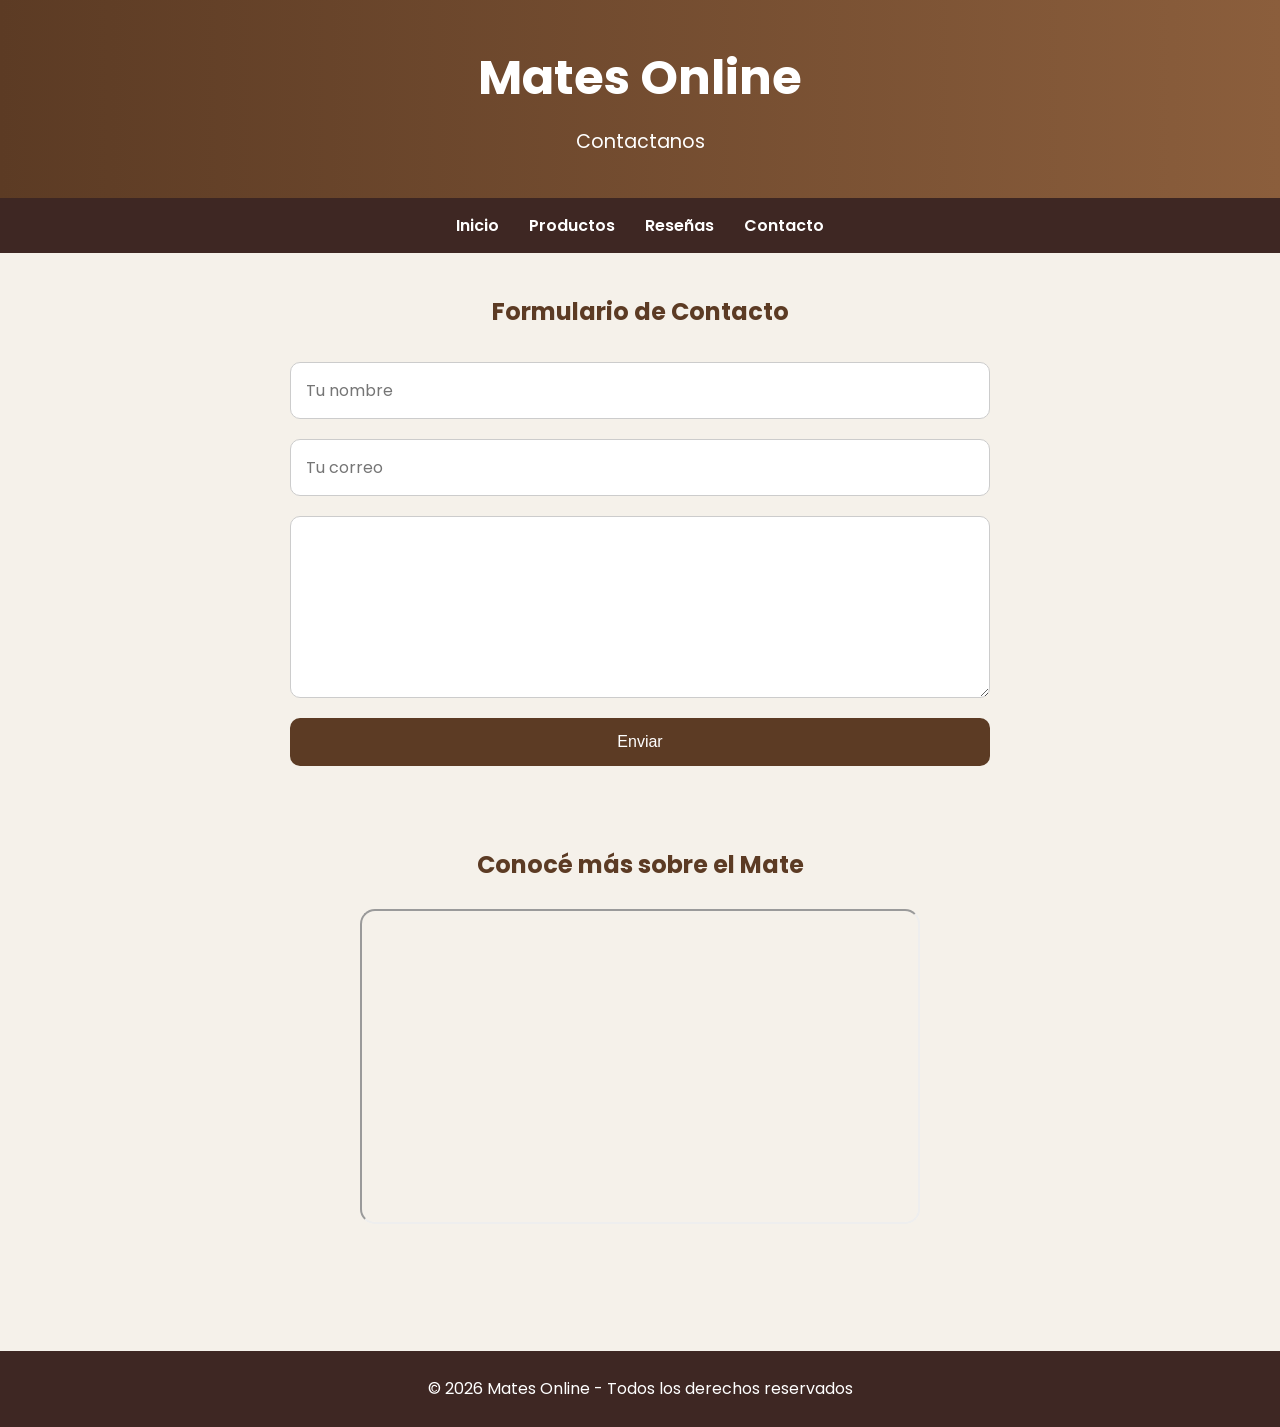
==== contacto.html @ 6e25340e "Cambios Arreglamos un par de errores en la paginas y el estilo. Ademas conectamos al formulario" ====
<!DOCTYPE html>
<html lang="es">
<head>
    <meta charset="UTF-8">
    <meta name="viewport" content="width=device-width, initial-scale=1.0">

    <title>Mates Online - Contacto</title>

    <link rel="stylesheet" href="css/style.css">

    <link href="https://fonts.googleapis.com/css2?family=Poppins:wght@300;400;600&display=swap" rel="stylesheet">
</head>

<body>

    <header>
        <h1>Mates Online</h1>
        <p>Contactanos</p>
    </header>

    <nav>
        <ul>
            <li><a href="index.html">Inicio</a></li>
            <li><a href="productos.html">Productos</a></li>
            <li><a href="reseñas.html">Reseñas</a></li>
            <li><a href="contacto.html">Contacto</a></li>
        </ul>
    </nav>

    <main>

        <section class="contacto">

            <h2>Formulario de Contacto</h2>

            <form action="https://formspree.io/f/xdavdpky" method="POST">

                <input 
                    type="text" 
                    name="nombre" 
                    placeholder="Tu nombre"
                    required
                >

                <input 
                    type="email" 
                    name="email" 
                    placeholder="Tu correo"
                    required
                >

                <textarea 
                    name="mensaje"
                    placeholder="Escribí tu mensaje"
                    rows="6"
                    required>
                </textarea>

                <button type="submit">
                    Enviar
                </button>

            </form>

        </section>

        <section class="video">

            <h2>Conocé más sobre el Mate</h2>

            <iframe 
                width="560" 
                height="315"
                src="https://www.youtube.com/embed/yjN0gQ6P8zQ"
                title="YouTube video player"
                allowfullscreen>
            </iframe>

        </section>

    </main>

    <footer>
        <p>© 2026 Mates Online - Todos los derechos reservados</p>
    </footer>

</body>
</html>
---- css/style.css ----
/* =========================
   ESTILOS GENERALES
========================= */

* {
    margin: 0;
    padding: 0;
    box-sizing: border-box;
}

body {
    font-family: 'Poppins', sans-serif;
    background-color: #f5f1ea;
    color: #333;
    line-height: 1.6;
}

/* =========================
   HEADER
========================= */

header {
    background: linear-gradient(to right, #5c3b24, #8b5e3c);
    color: white;
    text-align: center;
    padding: 40px 20px;
}

header h1 {
    font-size: 3rem;
    margin-bottom: 10px;
}

header p {
    font-size: 1.2rem;
}

/* =========================
   NAVBAR
========================= */

nav {
    background-color: #3e2723;
    padding: 15px;
}

nav ul {
    display: flex;
    justify-content: center;
    gap: 30px;
    list-style: none;
}

nav a {
    text-decoration: none;
    color: white;
    font-weight: 600;
    transition: 0.3s;
}

nav a:hover {
    color: #d7b899;
}

/* =========================
   MAIN
========================= */

main {
    padding: 40px 20px;
}

/* =========================
   SECCION INICIO
========================= */

.inicio {
    display: flex;
    align-items: center;
    justify-content: center;
    gap: 50px;
    flex-wrap: wrap;
    margin-bottom: 80px;
}

.inicio img {
    width: 450px;
    max-width: 100%;
    border-radius: 15px;
    box-shadow: 0px 5px 15px rgba(0, 0, 0, 0.3);
}

.inicio div {
    max-width: 500px;
}

.inicio h2 {
    font-size: 2.5rem;
    color: #5c3b24;
    margin-bottom: 20px;
}

.inicio p {
    margin-bottom: 25px;
}

/* =========================
   BOTON
========================= */

.boton {
    display: inline-block;
    background-color: #5c3b24;
    color: white;
    padding: 12px 25px;
    text-decoration: none;
    border-radius: 8px;
    transition: 0.3s;
}

.boton:hover {
    background-color: #8b5e3c;
}

/* =========================
   BENEFICIOS
========================= */

.info {
    text-align: center;
    margin-bottom: 80px;
}

.info h2 {
    margin-bottom: 40px;
    color: #5c3b24;
}

.beneficios {
    display: flex;
    justify-content: center;
    gap: 25px;
    flex-wrap: wrap;
}

.beneficios article {
    background-color: white;
    padding: 25px;
    width: 280px;
    border-radius: 12px;
    box-shadow: 0px 3px 10px rgba(0, 0, 0, 0.1);
}

/* =========================
   PRODUCTOS
========================= */

.contenedor-productos {
    display: flex;
    justify-content: center;
    gap: 30px;
    flex-wrap: wrap;
    margin-top: 40px;
}

.card {
    background-color: white;
    width: 300px;
    border-radius: 15px;
    overflow: hidden;
    box-shadow: 0px 5px 15px rgba(0, 0, 0, 0.15);
    transition: 0.3s;
    text-align: center;
}

.card:hover {
    transform: translateY(-10px);
}

.card img {
    width: 100%;
    height: 250px;
    object-fit: cover;
}

.card h3 {
    margin: 15px 0;
    color: #5c3b24;
}

.card p {
    padding: 0 15px;
}

.card span {
    display: block;
    margin: 20px 0;
    font-size: 1.3rem;
    font-weight: bold;
    color: #8b5e3c;
}

/* =========================
   RESEÑAS (GRID)
========================= */

.grid-resenas {
    display: grid;
    grid-template-columns: repeat(auto-fit, minmax(250px, 1fr));
    gap: 25px;
    margin-top: 40px;
}

.resena {
    background-color: white;
    padding: 25px;
    border-radius: 12px;
    box-shadow: 0px 3px 10px rgba(0, 0, 0, 0.1);
}

.resena h3 {
    margin-bottom: 15px;
}

.resena h4 {
    margin-top: 15px;
    color: #5c3b24;
}

/* =========================
   FORMULARIO
========================= */

.contacto {
    max-width: 700px;
    margin: auto;
}

.contacto h2 {
    text-align: center;
    margin-bottom: 30px;
    color: #5c3b24;
}

form {
    display: flex;
    flex-direction: column;
    gap: 20px;
}

input,
textarea {
    padding: 15px;
    border: 1px solid #ccc;
    border-radius: 10px;
    font-size: 1rem;
    font-family: 'Poppins', sans-serif;
}

button {
    background-color: #5c3b24;
    color: white;
    border: none;
    padding: 15px;
    border-radius: 10px;
    font-size: 1rem;
    cursor: pointer;
    transition: 0.3s;
}

button:hover {
    background-color: #8b5e3c;
}

/* =========================
   VIDEO
========================= */

.video {
    text-align: center;
    margin-top: 80px;
}

.video h2 {
    margin-bottom: 25px;
    color: #5c3b24;
}

.video iframe {
    max-width: 100%;
    border-radius: 15px;
}

/* =========================
   FOOTER
========================= */

footer {
    background-color: #3e2723;
    color: white;
    text-align: center;
    padding: 25px;
    margin-top: 80px;
}

/* =========================
   MEDIA QUERIES
========================= */

@media(max-width: 768px) {

    nav ul {
        flex-direction: column;
        align-items: center;
        gap: 15px;
    }

    header h1 {
        font-size: 2.2rem;
    }

    .inicio {
        flex-direction: column;
        text-align: center;
    }

    .inicio h2 {
        font-size: 2rem;
    }

    .card {
        width: 90%;
    }

    .video iframe {
        width: 100%;
        height: 250px;
    }

    .contacto {
        width: 90%;
    }

    input,
    textarea,
    button {
        width: 100%;
    }

}
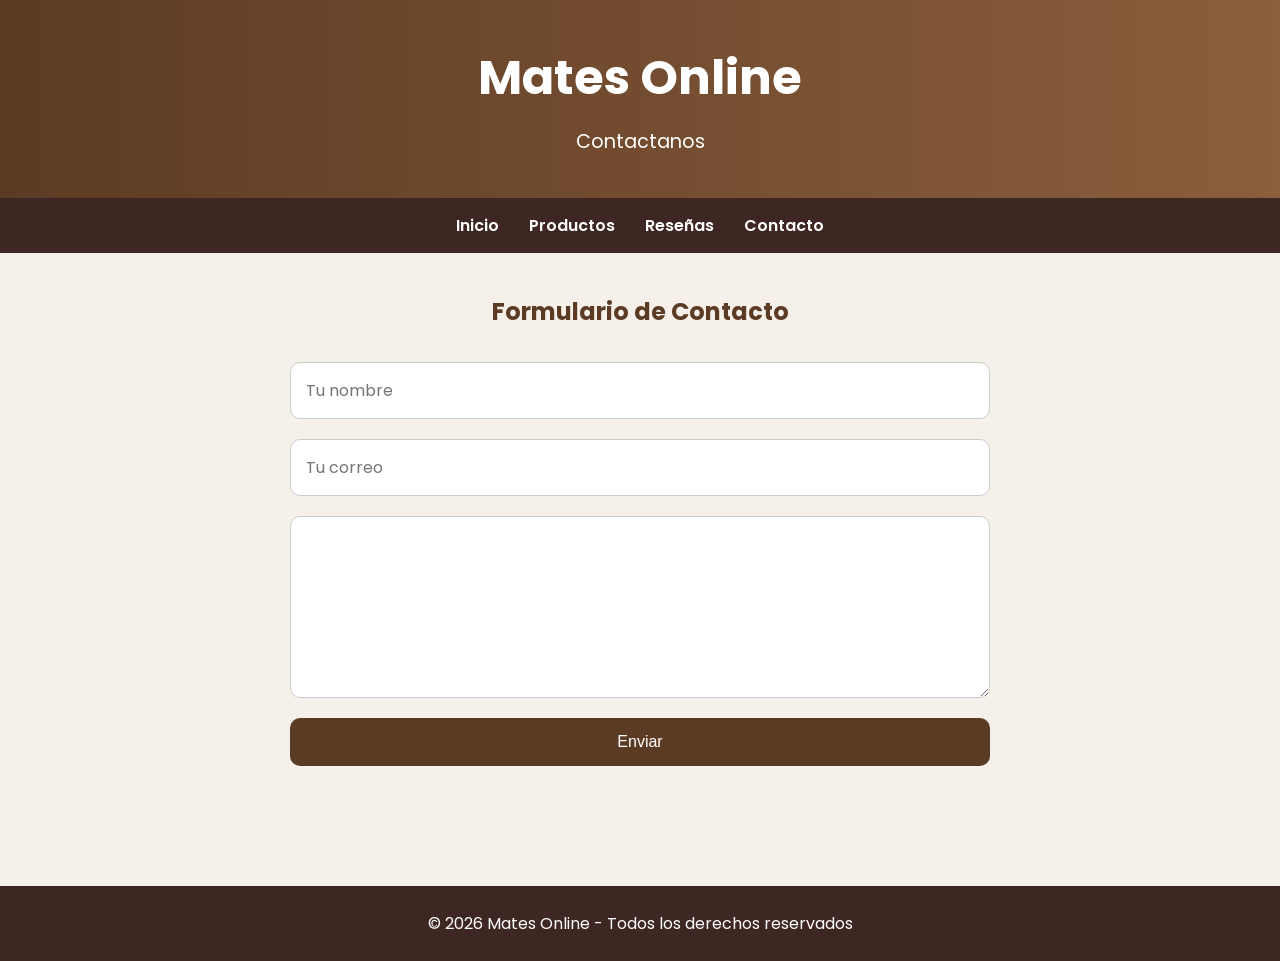
==== commit 975c8bec: "agregado imagenes" ====
--- a/contacto.html
+++ b/contacto.html
@@ -33,7 +33,7 @@
 
             <h2>Formulario de Contacto</h2>
 
-            <form action="https://formspree.io/f/xdavdpky" method="POST">
+            <form action="https://formspree.io/f/TU_ID" method="POST">
 
                 <input 
                     type="text" 
@@ -64,20 +64,6 @@
 
         </section>
 
-        <section class="video">
-
-            <h2>Conocé más sobre el Mate</h2>
-
-            <iframe 
-                width="560" 
-                height="315"
-                src="https://www.youtube.com/embed/yjN0gQ6P8zQ"
-                title="YouTube video player"
-                allowfullscreen>
-            </iframe>
-
-        </section>
-
     </main>
 
     <footer>
